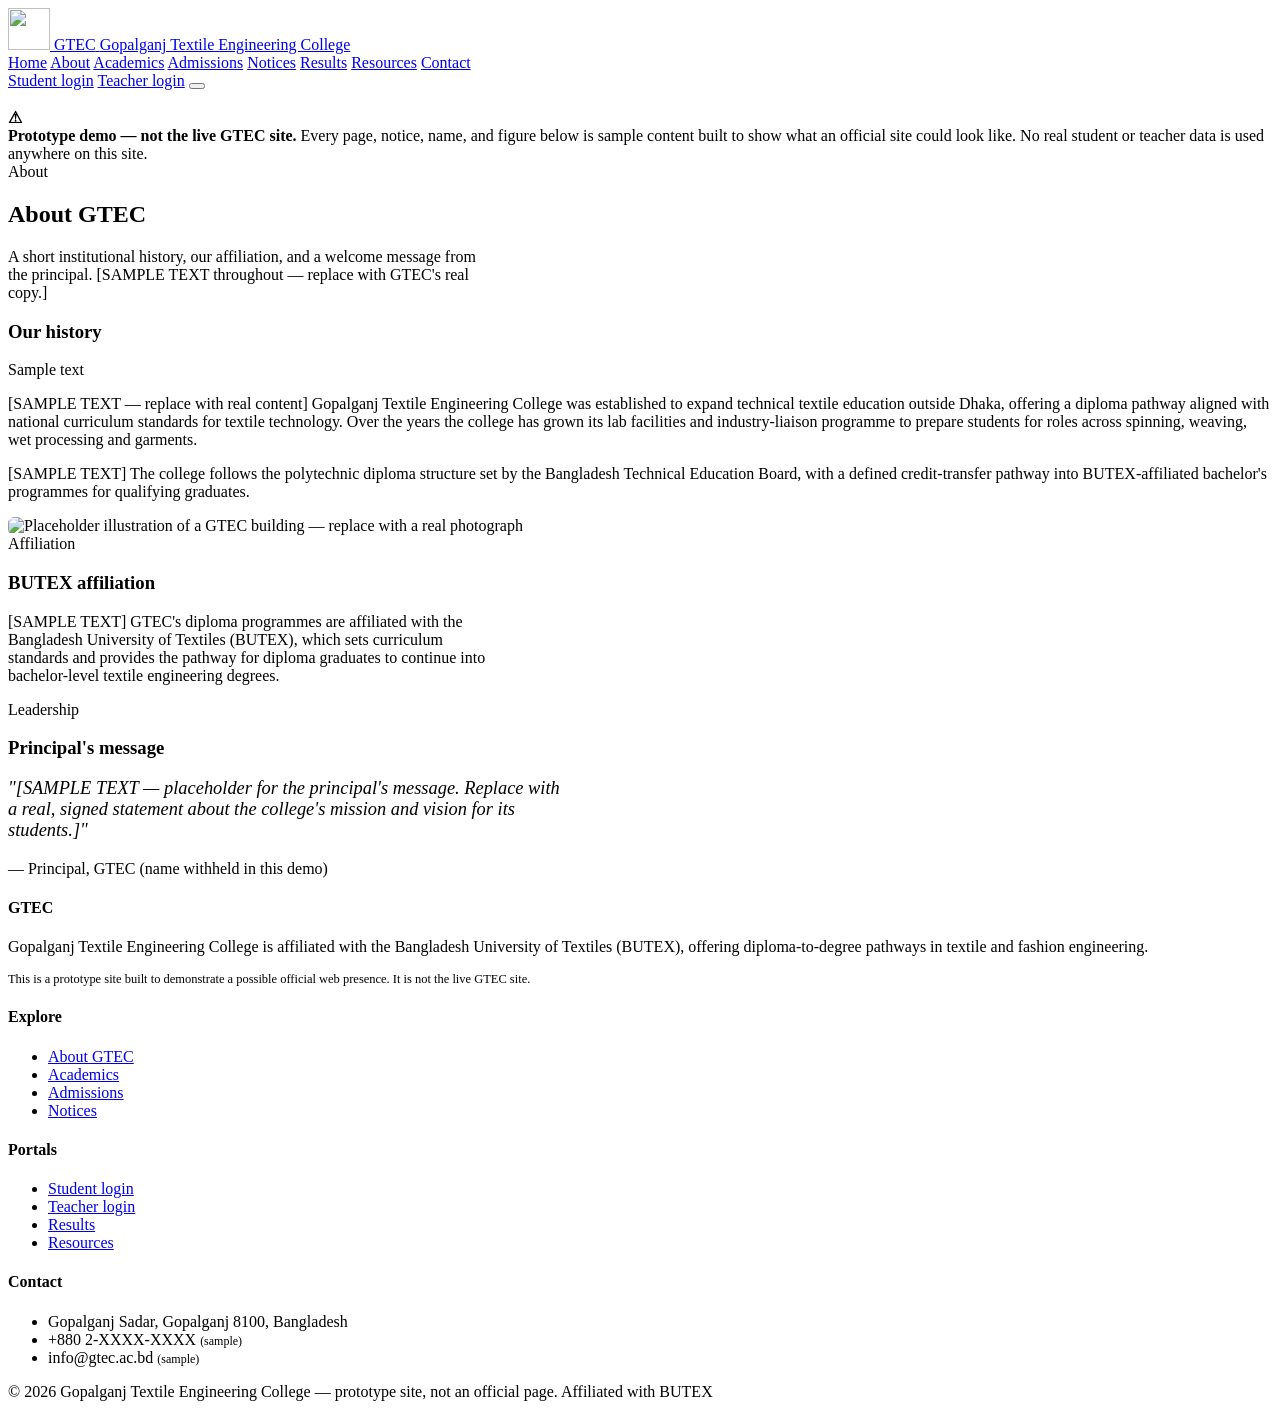
==== about.html @ 59d916c4 "add about" ====
<!DOCTYPE html>
<html lang="en">
<head>
  <meta charset="UTF-8">
  <meta name="viewport" content="width=device-width, initial-scale=1.0">
  <title>About · GTEC (Demo)</title>
  <meta name="description" content="History, BUTEX affiliation and leadership message for Gopalganj Textile Engineering College.">
  <meta name="robots" content="noindex">
  <link rel="preconnect" href="https://fonts.googleapis.com">
  <link rel="preconnect" href="https://fonts.gstatic.com" crossorigin>
  <link href="https://fonts.googleapis.com/css2?family=Fraunces:opsz,wght@9..144,500;9..144,600&family=Inter:wght@400;500;600;700&family=IBM+Plex+Mono:wght@400;500&display=swap" rel="stylesheet">
  <link rel="stylesheet" href="css/style.css">
</head>
<body>
  <header class="site-header">
    <div class="header-bar shell">
      <a class="brand" href="index.html">
        <img class="brand-mark" src="images/logo.svg" alt="" width="42" height="42">
        <span class="brand-text">
          <span class="brand-name">GTEC</span>
          <span class="brand-sub">Gopalganj Textile Engineering College</span>
        </span>
      </a>
      <nav class="main-nav" aria-label="Primary">
      <a href="index.html">Home</a>
      <a href="about.html" aria-current="page">About</a>
      <a href="academics.html">Academics</a>
      <a href="admissions.html">Admissions</a>
      <a href="notices.html">Notices</a>
      <a href="results.html">Results</a>
      <a href="resources.html">Resources</a>
      <a href="contact.html">Contact</a>
      </nav>
      <div class="nav-actions">
        <a class="btn btn-outline btn-sm" href="student-login.html">Student login</a>
        <a class="btn btn-primary btn-sm" href="teacher-login.html">Teacher login</a>
        <button class="nav-toggle" type="button" aria-label="Toggle menu" aria-expanded="false">
          <span></span>
        </button>
      </div>
    </div>
  </header>

    <div class="shell" style="padding-top:18px;">
      <div class="banner banner-demo">
        <strong style="margin:0;">&#9888;</strong>
        <div>
          <strong>Prototype demo — not the live GTEC site.</strong>
          Every page, notice, name, and figure below is sample content built to show what an official
          site could look like. No real student or teacher data is used anywhere on this site.
        </div>
      </div>
    </div>

  <section class="section-tight">
    <div class="shell">
      <span class="eyebrow">About</span>
      <h1>About GTEC</h1>
      <p class="muted" style="max-width:60ch;">A short institutional history, our affiliation, and a
      welcome message from the principal. [SAMPLE TEXT throughout — replace with GTEC's real copy.]</p>
    </div>
  </section>

  <section class="section">
    <div class="shell grid grid-2" style="gap:48px; align-items:start;">
      <div>
        <h3>Our history</h3>
        <p><span class="badge-demo">Sample text</span></p>
        <p>[SAMPLE TEXT — replace with real content] Gopalganj Textile Engineering College was
        established to expand technical textile education outside Dhaka, offering a diploma
        pathway aligned with national curriculum standards for textile technology. Over the
        years the college has grown its lab facilities and industry-liaison programme to prepare
        students for roles across spinning, weaving, wet processing and garments.</p>
        <p>[SAMPLE TEXT] The college follows the polytechnic diploma structure set by the
        Bangladesh Technical Education Board, with a defined credit-transfer pathway into
        BUTEX-affiliated bachelor's programmes for qualifying graduates.</p>
      </div>
      <img src="images/campus-about.svg" alt="Placeholder illustration of a GTEC building — replace with a real photograph" style="border-radius:6px; border:1px solid var(--color-line);">
    </div>
  </section>

  <section class="section section-alt">
    <div class="shell">
      <span class="eyebrow">Affiliation</span>
      <h3>BUTEX affiliation</h3>
      <p style="max-width:60ch;">[SAMPLE TEXT] GTEC's diploma programmes are affiliated with the
      Bangladesh University of Textiles (BUTEX), which sets curriculum standards and provides
      the pathway for diploma graduates to continue into bachelor-level textile engineering
      degrees.</p>
    </div>
  </section>

  <section class="section">
    <div class="shell">
      <span class="eyebrow">Leadership</span>
      <h3>Principal's message</h3>
      <div class="card" style="max-width:70ch;">
        <p style="font-family:var(--font-display); font-size:1.15rem; color:var(--color-ink); font-style:italic;">
        "[SAMPLE TEXT — placeholder for the principal's message. Replace with a real, signed
        statement about the college's mission and vision for its students.]"</p>
        <p class="card-meta" style="margin-top:14px;">— Principal, GTEC (name withheld in this demo)</p>
      </div>
    </div>
  </section>

  <footer class="site-footer">
    <div class="footer-inner shell">
      <div>
        <h4>GTEC</h4>
        <p>Gopalganj Textile Engineering College is affiliated with the Bangladesh University of Textiles (BUTEX), offering diploma-to-degree pathways in textile and fashion engineering.</p>
        <p class="muted" style="font-size:0.78rem;">This is a prototype site built to demonstrate a possible official web presence. It is not the live GTEC site.</p>
      </div>
      <div>
        <h4>Explore</h4>
        <ul>
          <li><a href="about.html">About GTEC</a></li>
          <li><a href="academics.html">Academics</a></li>
          <li><a href="admissions.html">Admissions</a></li>
          <li><a href="notices.html">Notices</a></li>
        </ul>
      </div>
      <div>
        <h4>Portals</h4>
        <ul>
          <li><a href="student-login.html">Student login</a></li>
          <li><a href="teacher-login.html">Teacher login</a></li>
          <li><a href="results.html">Results</a></li>
          <li><a href="resources.html">Resources</a></li>
        </ul>
      </div>
      <div>
        <h4>Contact</h4>
        <ul>
          <li>Gopalganj Sadar, Gopalganj&nbsp;8100, Bangladesh</li>
          <li>+880&nbsp;2-XXXX-XXXX <span class="muted" style="font-size:0.75rem;">(sample)</span></li>
          <li>info@gtec.ac.bd <span class="muted" style="font-size:0.75rem;">(sample)</span></li>
        </ul>
      </div>
    </div>
    <div class="footer-bottom shell">
      <span>&copy; 2026 Gopalganj Textile Engineering College — prototype site, not an official page.</span>
      <span>Affiliated with BUTEX</span>
    </div>
  </footer>

  <script src="js/main.js"></script>
</body>
</html>
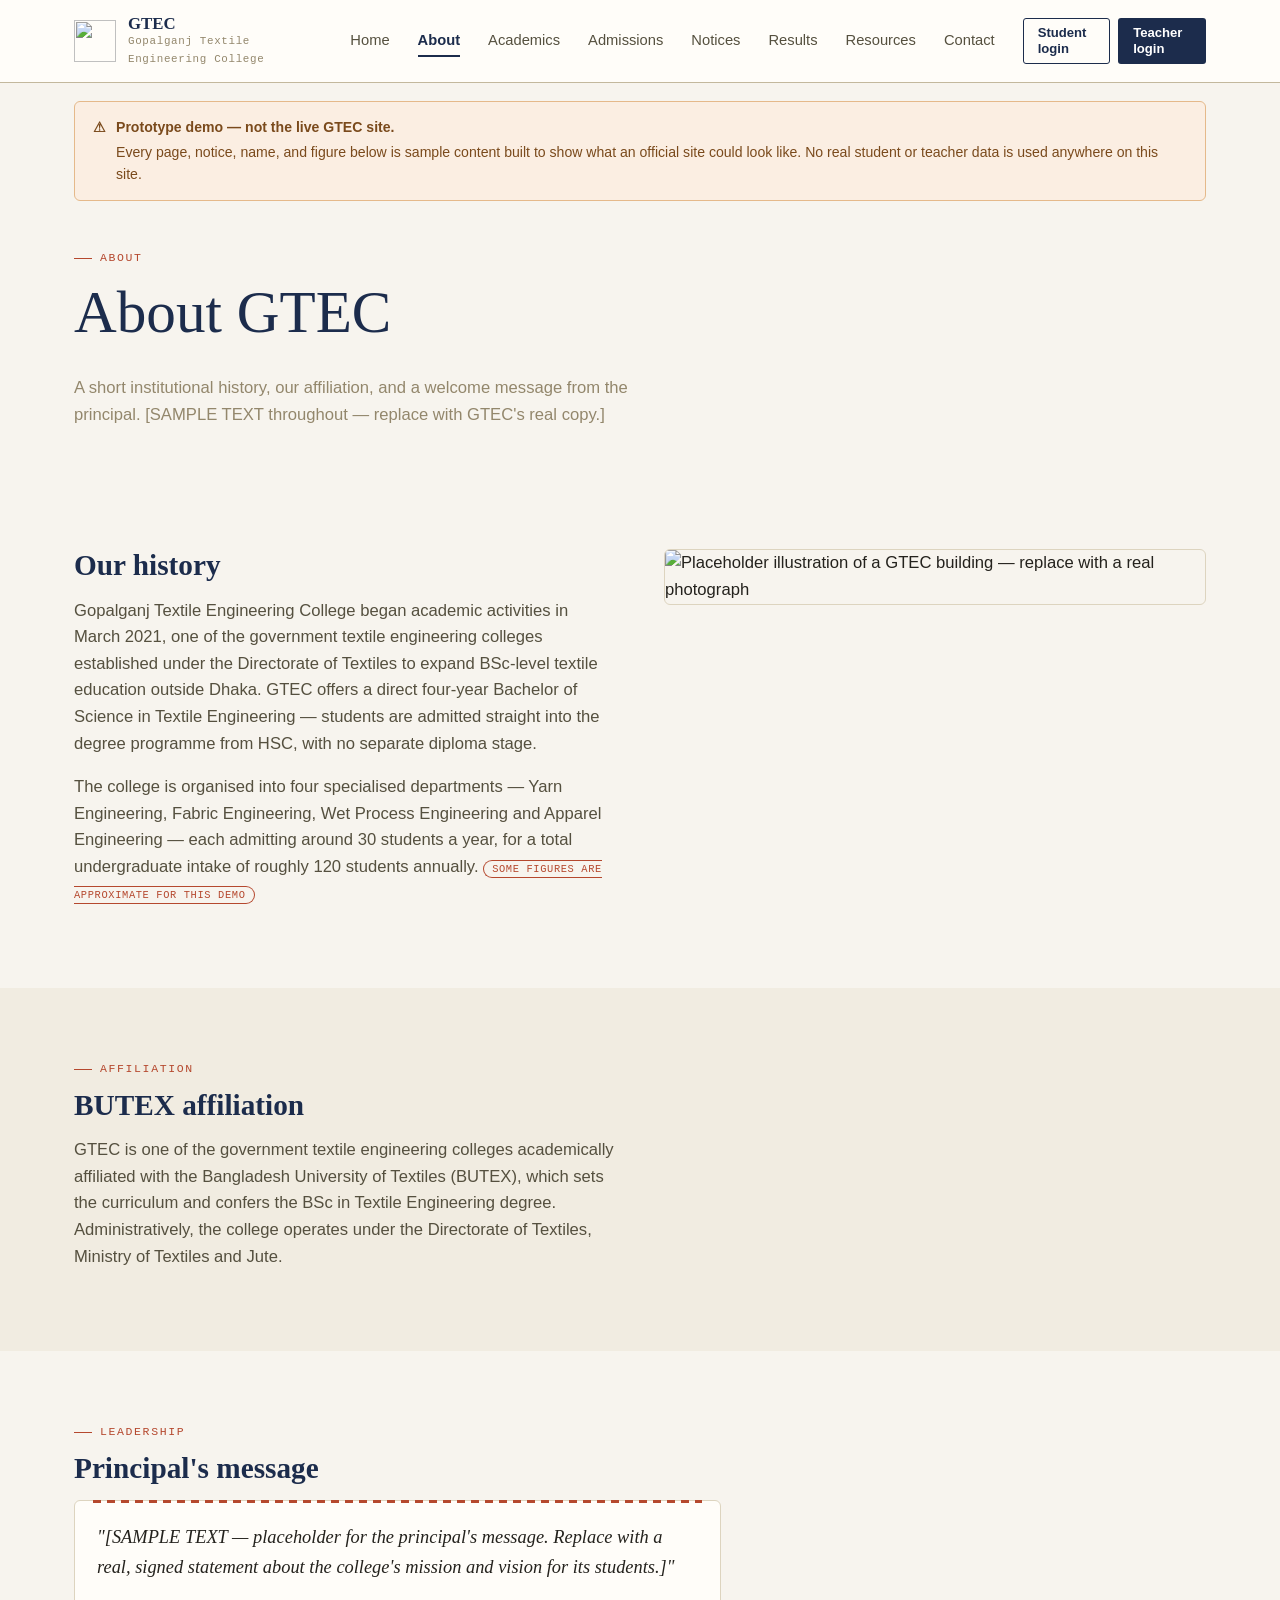
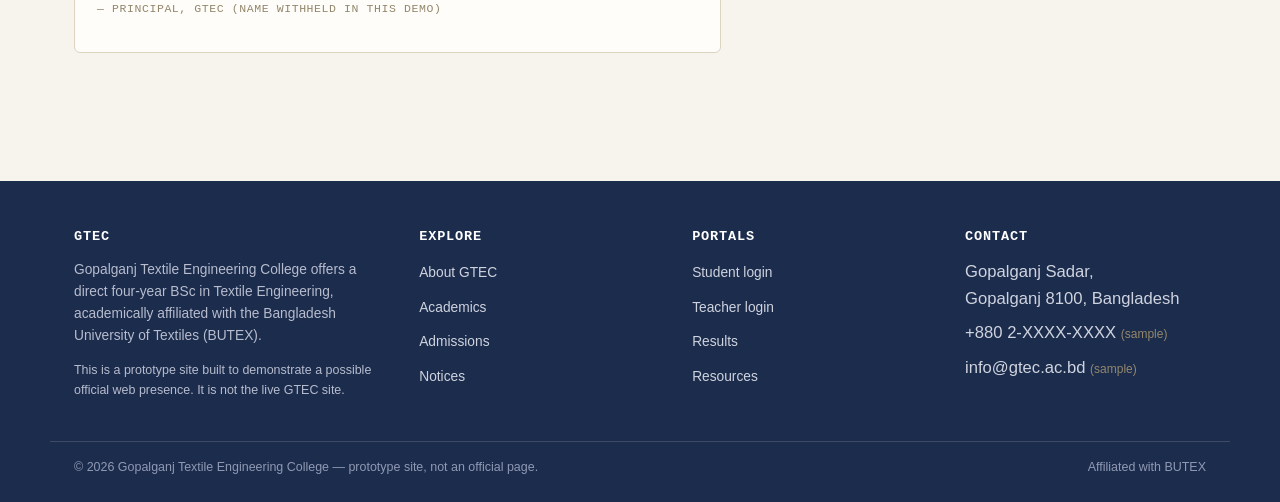
==== commit dd16bdda: "Update content in about.html for accuracy" ====
--- a/about.html
+++ b/about.html
@@ -65,15 +65,15 @@
     <div class="shell grid grid-2" style="gap:48px; align-items:start;">
       <div>
         <h3>Our history</h3>
-        <p><span class="badge-demo">Sample text</span></p>
-        <p>[SAMPLE TEXT — replace with real content] Gopalganj Textile Engineering College was
-        established to expand technical textile education outside Dhaka, offering a diploma
-        pathway aligned with national curriculum standards for textile technology. Over the
-        years the college has grown its lab facilities and industry-liaison programme to prepare
-        students for roles across spinning, weaving, wet processing and garments.</p>
-        <p>[SAMPLE TEXT] The college follows the polytechnic diploma structure set by the
-        Bangladesh Technical Education Board, with a defined credit-transfer pathway into
-        BUTEX-affiliated bachelor's programmes for qualifying graduates.</p>
+        <p>Gopalganj Textile Engineering College began academic activities in March 2021, one of
+        the government textile engineering colleges established under the Directorate of
+        Textiles to expand BSc-level textile education outside Dhaka. GTEC offers a direct
+        four-year Bachelor of Science in Textile Engineering — students are admitted straight
+        into the degree programme from HSC, with no separate diploma stage.</p>
+        <p>The college is organised into four specialised departments — Yarn Engineering, Fabric
+        Engineering, Wet Process Engineering and Apparel Engineering — each admitting around 30
+        students a year, for a total undergraduate intake of roughly 120 students annually.
+        <span class="badge-demo">Some figures are approximate for this demo</span></p>
       </div>
       <img src="images/campus-about.svg" alt="Placeholder illustration of a GTEC building — replace with a real photograph" style="border-radius:6px; border:1px solid var(--color-line);">
     </div>
@@ -83,10 +83,10 @@
     <div class="shell">
       <span class="eyebrow">Affiliation</span>
       <h3>BUTEX affiliation</h3>
-      <p style="max-width:60ch;">[SAMPLE TEXT] GTEC's diploma programmes are affiliated with the
-      Bangladesh University of Textiles (BUTEX), which sets curriculum standards and provides
-      the pathway for diploma graduates to continue into bachelor-level textile engineering
-      degrees.</p>
+      <p style="max-width:60ch;">GTEC is one of the government textile engineering colleges
+      academically affiliated with the Bangladesh University of Textiles (BUTEX), which sets the
+      curriculum and confers the BSc in Textile Engineering degree. Administratively, the college
+      operates under the Directorate of Textiles, Ministry of Textiles and Jute.</p>
     </div>
   </section>
 
@@ -107,7 +107,7 @@
     <div class="footer-inner shell">
       <div>
         <h4>GTEC</h4>
-        <p>Gopalganj Textile Engineering College is affiliated with the Bangladesh University of Textiles (BUTEX), offering diploma-to-degree pathways in textile and fashion engineering.</p>
+        <p>Gopalganj Textile Engineering College offers a direct four-year BSc in Textile Engineering, academically affiliated with the Bangladesh University of Textiles (BUTEX).</p>
         <p class="muted" style="font-size:0.78rem;">This is a prototype site built to demonstrate a possible official web presence. It is not the live GTEC site.</p>
       </div>
       <div>
--- a/css/style.css
+++ b/css/style.css
@@ -0,0 +1,627 @@
+/* ==========================================================================
+   GTEC — Gopalganj Textile Engineering College (demo)
+   Design language: warp & weft. The institution teaches textiles, so the
+   site borrows its structure from cloth — selvedge double-rules instead of
+   drop shadows, a woven grid instead of a hero gradient, thread-colour
+   accents (indigo dye / madder red / turmeric) instead of a single brand
+   blue. Nothing here is a real photo; the loom pattern is the signature.
+   ========================================================================== */
+
+:root {
+  /* -- palette: dye vat + unbleached cotton -- */
+  --color-bg: #f7f4ee;
+  --color-bg-warm: #f1ece1;
+  --color-surface: #fffdf9;
+  --color-ink: #24221d;
+  --color-ink-soft: #55503f;
+  --color-indigo: #1c2c4c;
+  --color-indigo-light: #2d4272;
+  --color-rust: #b5482e;
+  --color-rust-dark: #8f3721;
+  --color-turmeric: #c8952f;
+  --color-thread: #93876c;
+  --color-line: #ddd4bf;
+  --color-line-strong: #c3b89d;
+
+  /* -- type -- */
+  --font-display: "Fraunces", Georgia, serif;
+  --font-body: "Inter", -apple-system, BlinkMacSystemFont, "Segoe UI", sans-serif;
+  --font-mono: "IBM Plex Mono", "SFMono-Regular", Consolas, monospace;
+
+  /* -- scale -- */
+  --step-0: clamp(0.95rem, 0.92rem + 0.15vw, 1.05rem);
+  --step-1: clamp(1.15rem, 1.1rem + 0.25vw, 1.3rem);
+  --step-2: clamp(1.5rem, 1.35rem + 0.6vw, 1.9rem);
+  --step-3: clamp(2rem, 1.7rem + 1.2vw, 2.8rem);
+  --step-4: clamp(2.6rem, 2.1rem + 2vw, 4rem);
+
+  --radius-s: 3px;
+  --radius-m: 6px;
+  --shell-max: 1180px;
+}
+
+* { box-sizing: border-box; }
+
+html { scroll-behavior: smooth; }
+
+@media (prefers-reduced-motion: reduce) {
+  html { scroll-behavior: auto; }
+  * { animation-duration: 0.001ms !important; animation-iteration-count: 1 !important; transition-duration: 0.001ms !important; }
+}
+
+body {
+  margin: 0;
+  font-family: var(--font-body);
+  font-size: var(--step-0);
+  color: var(--color-ink);
+  background: var(--color-bg);
+  line-height: 1.6;
+  -webkit-font-smoothing: antialiased;
+}
+
+img { max-width: 100%; display: block; }
+
+a { color: var(--color-indigo); text-decoration-color: var(--color-line-strong); text-underline-offset: 3px; }
+a:hover { color: var(--color-rust); }
+
+h1, h2, h3, h4 {
+  font-family: var(--font-display);
+  font-weight: 600;
+  color: var(--color-indigo);
+  line-height: 1.15;
+  margin: 0 0 0.5em;
+}
+
+h1 { font-size: var(--step-4); font-weight: 500; }
+h2 { font-size: var(--step-3); }
+h3 { font-size: var(--step-2); }
+h4 { font-size: var(--step-1); }
+
+p { margin: 0 0 1em; color: var(--color-ink-soft); }
+
+.shell {
+  max-width: var(--shell-max);
+  margin: 0 auto;
+  padding: 0 24px;
+}
+
+.eyebrow {
+  font-family: var(--font-mono);
+  font-size: 0.72rem;
+  letter-spacing: 0.14em;
+  text-transform: uppercase;
+  color: var(--color-rust);
+  display: inline-flex;
+  align-items: center;
+  gap: 8px;
+  margin-bottom: 0.9em;
+}
+.eyebrow::before {
+  content: "";
+  width: 18px;
+  height: 1px;
+  background: var(--color-rust);
+  display: inline-block;
+}
+
+:focus-visible {
+  outline: 2px solid var(--color-rust);
+  outline-offset: 3px;
+}
+
+/* -- selvedge rule: a double line, like the finished edge of woven cloth -- */
+.selvedge-top {
+  border-top: 1px solid var(--color-line-strong);
+  box-shadow: 0 -5px 0 -4px var(--color-line);
+  padding-top: 24px;
+}
+.selvedge {
+  border-top: 1px solid var(--color-line-strong);
+  border-bottom: 1px solid var(--color-line);
+  padding: 3px 0;
+}
+
+/* ==========================================================================
+   Header / nav
+   ========================================================================== */
+
+.site-header {
+  background: var(--color-surface);
+  border-bottom: 1px solid var(--color-line-strong);
+  position: sticky;
+  top: 0;
+  z-index: 50;
+}
+
+.header-bar {
+  display: flex;
+  align-items: center;
+  justify-content: space-between;
+  gap: 16px;
+  padding: 14px 24px;
+}
+
+.brand {
+  display: flex;
+  align-items: center;
+  gap: 12px;
+  text-decoration: none;
+  color: var(--color-ink);
+}
+.brand:hover { color: var(--color-ink); }
+
+.brand-mark {
+  width: 42px;
+  height: 42px;
+  flex: none;
+}
+
+.brand-text .brand-name {
+  font-family: var(--font-display);
+  font-size: 1.05rem;
+  font-weight: 600;
+  color: var(--color-indigo);
+  display: block;
+  line-height: 1.15;
+}
+.brand-text .brand-sub {
+  font-family: var(--font-mono);
+  font-size: 0.68rem;
+  letter-spacing: 0.06em;
+  color: var(--color-thread);
+  display: block;
+}
+
+.main-nav {
+  display: flex;
+  align-items: center;
+  gap: 4px;
+}
+
+.main-nav a {
+  font-size: 0.92rem;
+  color: var(--color-ink-soft);
+  text-decoration: none;
+  padding: 8px 12px;
+  position: relative;
+  border-radius: var(--radius-s);
+}
+.main-nav a::after {
+  content: "";
+  position: absolute;
+  left: 12px;
+  right: 12px;
+  bottom: 4px;
+  height: 2px;
+  background: var(--color-rust);
+  transform: scaleX(0);
+  transform-origin: left;
+  transition: transform 0.18s ease;
+}
+.main-nav a:hover { color: var(--color-indigo); }
+.main-nav a:hover::after { transform: scaleX(1); }
+.main-nav a[aria-current="page"] { color: var(--color-indigo); font-weight: 600; }
+.main-nav a[aria-current="page"]::after { transform: scaleX(1); background: var(--color-indigo); }
+
+.nav-actions { display: flex; align-items: center; gap: 8px; }
+
+.nav-toggle {
+  display: none;
+  background: none;
+  border: 1px solid var(--color-line-strong);
+  border-radius: var(--radius-s);
+  padding: 8px 10px;
+  cursor: pointer;
+}
+.nav-toggle span, .nav-toggle span::before, .nav-toggle span::after {
+  content: "";
+  display: block;
+  width: 18px;
+  height: 2px;
+  background: var(--color-ink);
+  position: relative;
+}
+.nav-toggle span::before { position: absolute; top: -6px; }
+.nav-toggle span::after { position: absolute; top: 6px; }
+
+@media (max-width: 880px) {
+  .nav-toggle { display: block; }
+  .main-nav {
+    display: none;
+    position: absolute;
+    top: 100%;
+    left: 0;
+    right: 0;
+    flex-direction: column;
+    align-items: stretch;
+    background: var(--color-surface);
+    border-bottom: 1px solid var(--color-line-strong);
+    padding: 8px 16px 16px;
+    gap: 0;
+  }
+  .main-nav.is-open { display: flex; }
+  .main-nav a { padding: 12px 8px; border-bottom: 1px solid var(--color-line); }
+  .main-nav a::after { display: none; }
+}
+
+/* ==========================================================================
+   Buttons
+   ========================================================================== */
+
+.btn {
+  display: inline-flex;
+  align-items: center;
+  gap: 8px;
+  font-family: var(--font-body);
+  font-size: 0.92rem;
+  font-weight: 600;
+  padding: 10px 20px;
+  border-radius: var(--radius-s);
+  border: 1px solid transparent;
+  cursor: pointer;
+  text-decoration: none;
+  line-height: 1.2;
+}
+.btn-primary { background: var(--color-indigo); color: #fff; }
+.btn-primary:hover { background: var(--color-indigo-light); color: #fff; }
+.btn-outline { background: transparent; border-color: var(--color-indigo); color: var(--color-indigo); }
+.btn-outline:hover { background: var(--color-indigo); color: #fff; }
+.btn-rust { background: var(--color-rust); color: #fff; }
+.btn-rust:hover { background: var(--color-rust-dark); color: #fff; }
+.btn-disabled { background: var(--color-line); color: var(--color-thread); cursor: not-allowed; }
+.btn-disabled:hover { background: var(--color-line); color: var(--color-thread); }
+.btn-sm { padding: 6px 14px; font-size: 0.82rem; }
+
+/* ==========================================================================
+   Hero (loom grid)
+   ========================================================================== */
+
+.hero {
+  position: relative;
+  background: var(--color-indigo);
+  color: #f2efe6;
+  overflow: hidden;
+}
+.hero::before {
+  content: "";
+  position: absolute;
+  inset: 0;
+  opacity: 0.16;
+  background-image:
+    repeating-linear-gradient(90deg, rgba(255,255,255,0.55) 0 1px, transparent 1px 34px),
+    repeating-linear-gradient(0deg, rgba(255,255,255,0.4) 0 1px, transparent 1px 34px);
+  mask-image: radial-gradient(ellipse 90% 100% at 70% 20%, black 40%, transparent 85%);
+}
+.hero-inner {
+  position: relative;
+  padding: 76px 24px 64px;
+  display: grid;
+  grid-template-columns: 1.15fr 0.85fr;
+  gap: 40px;
+  align-items: center;
+}
+@media (max-width: 880px) {
+  .hero-inner { grid-template-columns: 1fr; padding: 52px 20px 44px; }
+}
+.hero .eyebrow { color: var(--color-turmeric); }
+.hero .eyebrow::before { background: var(--color-turmeric); }
+.hero h1 { color: #fbf8f0; }
+.hero p.lede { color: #d6d2c3; font-size: 1.08rem; max-width: 46ch; }
+
+.hero-cta { display: flex; flex-wrap: wrap; gap: 12px; margin-top: 20px; }
+
+.hero-panel {
+  background: rgba(247, 244, 238, 0.06);
+  border: 1px solid rgba(247, 244, 238, 0.22);
+  border-radius: var(--radius-m);
+  padding: 22px;
+}
+.hero-panel .panel-label {
+  font-family: var(--font-mono);
+  font-size: 0.7rem;
+  letter-spacing: 0.1em;
+  text-transform: uppercase;
+  color: var(--color-turmeric);
+  margin-bottom: 12px;
+  display: block;
+}
+.thread-stat-row {
+  display: flex;
+  justify-content: space-between;
+  padding: 10px 0;
+  border-top: 1px dashed rgba(247, 244, 238, 0.25);
+  font-size: 0.9rem;
+}
+.thread-stat-row:first-of-type { border-top: none; }
+.thread-stat-row strong { color: #fff; font-family: var(--font-mono); }
+
+/* ==========================================================================
+   Sections / cards
+   ========================================================================== */
+
+.section { padding: 64px 0; }
+.section-tight { padding: 40px 0; }
+.section-alt { background: var(--color-bg-warm); }
+
+.section-head {
+  display: flex;
+  justify-content: space-between;
+  align-items: flex-end;
+  gap: 24px;
+  margin-bottom: 32px;
+  flex-wrap: wrap;
+}
+.section-head p { margin: 0; max-width: 52ch; }
+
+.grid {
+  display: grid;
+  gap: 22px;
+}
+.grid-3 { grid-template-columns: repeat(3, 1fr); }
+.grid-2 { grid-template-columns: repeat(2, 1fr); }
+.grid-4 { grid-template-columns: repeat(4, 1fr); }
+@media (max-width: 900px) {
+  .grid-3, .grid-4 { grid-template-columns: repeat(2, 1fr); }
+}
+@media (max-width: 620px) {
+  .grid-2, .grid-3, .grid-4 { grid-template-columns: 1fr; }
+}
+
+/* card with a stitched (dashed) top edge, like a fabric swatch label */
+.card {
+  background: var(--color-surface);
+  border: 1px solid var(--color-line);
+  border-radius: var(--radius-m);
+  padding: 22px;
+  position: relative;
+}
+.card::before {
+  content: "";
+  position: absolute;
+  top: -1px; left: 18px; right: 18px;
+  height: 3px;
+  background-image: linear-gradient(90deg, var(--color-rust) 0 8px, transparent 8px 14px);
+  background-size: 14px 3px;
+  background-repeat: repeat-x;
+}
+.card h3, .card h4 { margin-bottom: 6px; }
+.card .card-meta {
+  font-family: var(--font-mono);
+  font-size: 0.72rem;
+  letter-spacing: 0.05em;
+  text-transform: uppercase;
+  color: var(--color-thread);
+}
+
+.link-card {
+  text-decoration: none;
+  color: inherit;
+  display: block;
+  transition: border-color 0.15s ease, transform 0.15s ease;
+}
+.link-card:hover { border-color: var(--color-indigo); transform: translateY(-2px); }
+.link-card .card-arrow { color: var(--color-rust); font-family: var(--font-mono); font-size: 0.85rem; }
+
+/* faculty / people card */
+.people-card { text-align: left; }
+.people-photo {
+  width: 100%;
+  aspect-ratio: 4 / 5;
+  border-radius: var(--radius-s);
+  margin-bottom: 12px;
+  border: 1px solid var(--color-line);
+}
+.people-name { font-family: var(--font-display); font-size: 1.05rem; color: var(--color-indigo); font-weight: 600; }
+.people-role { font-size: 0.85rem; color: var(--color-thread); font-family: var(--font-mono); }
+
+/* ==========================================================================
+   Notices
+   ========================================================================== */
+
+.notice-list { display: flex; flex-direction: column; }
+.notice-row {
+  display: grid;
+  grid-template-columns: 96px 1fr auto;
+  gap: 18px;
+  align-items: center;
+  padding: 16px 0;
+  border-top: 1px solid var(--color-line);
+}
+.notice-row:first-child { border-top: none; }
+@media (max-width: 620px) {
+  .notice-row { grid-template-columns: 1fr; gap: 6px; }
+}
+.notice-date {
+  font-family: var(--font-mono);
+  font-size: 0.8rem;
+  color: var(--color-thread);
+}
+.notice-title { font-weight: 600; color: var(--color-ink); }
+.tag {
+  font-family: var(--font-mono);
+  font-size: 0.66rem;
+  letter-spacing: 0.06em;
+  text-transform: uppercase;
+  padding: 3px 9px;
+  border-radius: 20px;
+  border: 1px solid currentColor;
+  display: inline-block;
+}
+.tag-academic { color: var(--color-indigo); }
+.tag-admin { color: var(--color-thread); }
+.tag-exam { color: var(--color-rust); }
+
+/* ==========================================================================
+   Tables
+   ========================================================================== */
+
+.table-wrap { overflow-x: auto; border: 1px solid var(--color-line); border-radius: var(--radius-m); }
+table { width: 100%; border-collapse: collapse; font-size: 0.9rem; background: var(--color-surface); }
+th, td { padding: 12px 14px; text-align: left; border-bottom: 1px solid var(--color-line); white-space: nowrap; }
+thead th {
+  font-family: var(--font-mono);
+  font-size: 0.72rem;
+  letter-spacing: 0.06em;
+  text-transform: uppercase;
+  color: var(--color-thread);
+  background: var(--color-bg-warm);
+}
+tbody tr:last-child td { border-bottom: none; }
+tbody tr:hover { background: var(--color-bg-warm); }
+
+/* ==========================================================================
+   Banners
+   ========================================================================== */
+
+.banner {
+  border-radius: var(--radius-m);
+  padding: 14px 18px;
+  font-size: 0.88rem;
+  display: flex;
+  gap: 10px;
+  align-items: flex-start;
+}
+.banner strong { display: block; margin-bottom: 2px; }
+.banner-demo {
+  background: #fbeee2;
+  border: 1px solid #e5b98a;
+  color: #7a4a1c;
+}
+.banner-info {
+  background: #eaf0fb;
+  border: 1px solid #b9c9e8;
+  color: var(--color-indigo);
+}
+.banner-sample {
+  background: var(--color-bg-warm);
+  border: 1px dashed var(--color-line-strong);
+  color: var(--color-ink-soft);
+  font-size: 0.8rem;
+}
+
+/* ==========================================================================
+   Forms
+   ========================================================================== */
+
+.form-field { margin-bottom: 18px; }
+.form-field label {
+  display: block;
+  font-size: 0.82rem;
+  font-weight: 600;
+  color: var(--color-ink);
+  margin-bottom: 6px;
+}
+.form-field .hint { font-size: 0.76rem; color: var(--color-thread); margin-top: 4px; }
+input[type="text"], input[type="email"], input[type="password"], select, textarea {
+  width: 100%;
+  font-family: var(--font-body);
+  font-size: 0.94rem;
+  padding: 10px 12px;
+  border: 1px solid var(--color-line-strong);
+  border-radius: var(--radius-s);
+  background: var(--color-surface);
+  color: var(--color-ink);
+}
+input:focus, select:focus, textarea:focus {
+  outline: 2px solid var(--color-indigo);
+  outline-offset: 1px;
+  border-color: var(--color-indigo);
+}
+textarea { resize: vertical; min-height: 110px; }
+
+.auth-shell {
+  max-width: 420px;
+  margin: 0 auto;
+  padding: 56px 24px 80px;
+}
+.auth-card {
+  background: var(--color-surface);
+  border: 1px solid var(--color-line);
+  border-radius: var(--radius-m);
+  padding: 32px;
+}
+.form-error {
+  background: #fbe7e2;
+  border: 1px solid #e0a493;
+  color: var(--color-rust-dark);
+  font-size: 0.85rem;
+  padding: 10px 12px;
+  border-radius: var(--radius-s);
+  margin-bottom: 16px;
+  display: none;
+}
+.form-error.is-visible { display: block; }
+
+/* ==========================================================================
+   Dashboards
+   ========================================================================== */
+
+.dash-header {
+  display: flex;
+  justify-content: space-between;
+  align-items: center;
+  gap: 16px;
+  flex-wrap: wrap;
+  margin-bottom: 8px;
+}
+.dash-id {
+  font-family: var(--font-mono);
+  font-size: 0.8rem;
+  color: var(--color-thread);
+}
+
+/* ==========================================================================
+   Footer
+   ========================================================================== */
+
+.site-footer {
+  background: var(--color-indigo);
+  color: #cfd3df;
+  margin-top: 64px;
+}
+.footer-inner {
+  padding: 48px 24px 28px;
+  display: grid;
+  grid-template-columns: 1.3fr 1fr 1fr 1fr;
+  gap: 32px;
+}
+@media (max-width: 780px) {
+  .footer-inner { grid-template-columns: 1fr 1fr; }
+}
+@media (max-width: 480px) {
+  .footer-inner { grid-template-columns: 1fr; }
+}
+.footer-inner h4 { color: #fff; font-size: 0.85rem; font-family: var(--font-mono); letter-spacing: 0.06em; text-transform: uppercase; margin-bottom: 14px; }
+.footer-inner p { color: #b7bcce; font-size: 0.86rem; }
+.footer-inner ul { list-style: none; margin: 0; padding: 0; display: flex; flex-direction: column; gap: 8px; }
+.footer-inner a { color: #cfd3df; font-size: 0.86rem; text-decoration: none; }
+.footer-inner a:hover { color: var(--color-turmeric); }
+.footer-bottom {
+  border-top: 1px solid rgba(255,255,255,0.14);
+  padding: 16px 24px 24px;
+  font-size: 0.78rem;
+  color: #9099b4;
+  display: flex;
+  justify-content: space-between;
+  gap: 12px;
+  flex-wrap: wrap;
+}
+
+/* ==========================================================================
+   Utility
+   ========================================================================== */
+
+.mt-0 { margin-top: 0; }
+.text-center { text-align: center; }
+.muted { color: var(--color-thread); }
+.stack { display: flex; flex-direction: column; gap: 8px; }
+.badge-demo {
+  font-family: var(--font-mono);
+  font-size: 0.65rem;
+  letter-spacing: 0.06em;
+  text-transform: uppercase;
+  color: var(--color-rust);
+  border: 1px solid var(--color-rust);
+  border-radius: 20px;
+  padding: 2px 8px;
+}
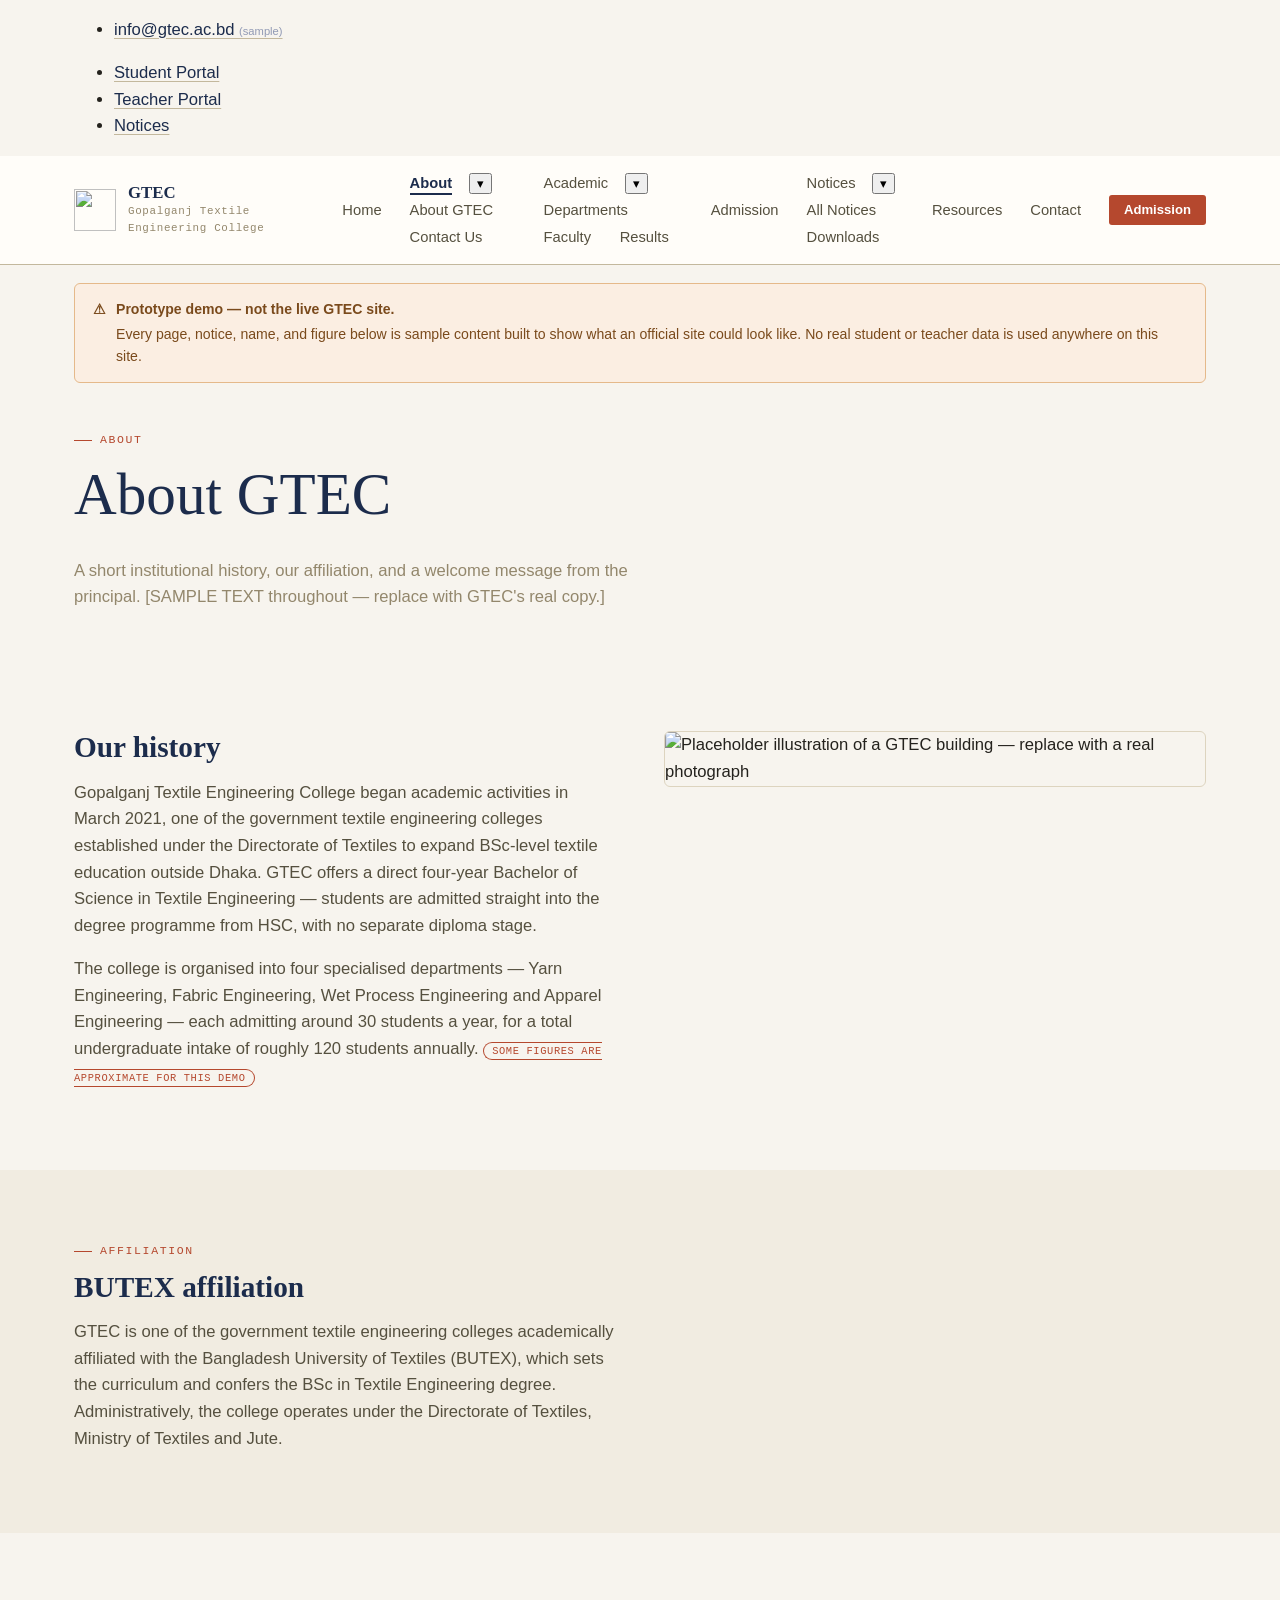
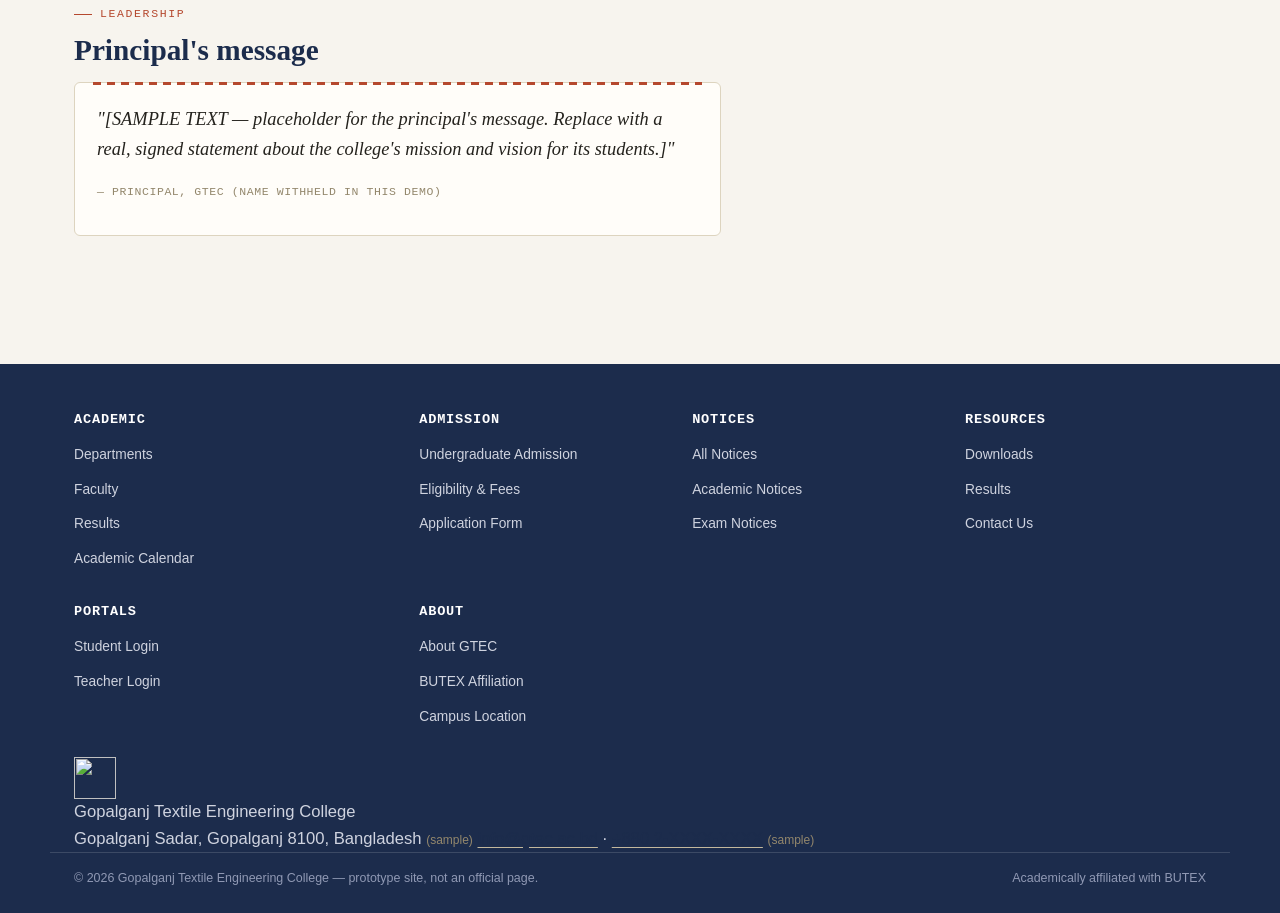
==== commit cdfe9126: "chore: update about.html" ====
--- a/about.html
+++ b/about.html
@@ -12,6 +12,18 @@
   <link rel="stylesheet" href="css/style.css">
 </head>
 <body>
+  <div class="utility-bar">
+    <div class="shell">
+      <ul class="utility-links">
+        <li><a href="mailto:info@gtec.ac.bd">info@gtec.ac.bd <span class="muted" style="color:#9099b4;font-size:0.7rem;">(sample)</span></a></li>
+      </ul>
+      <ul class="utility-links utility-secondary">
+        <li><a href="student-login.html">Student Portal</a></li>
+        <li><a href="teacher-login.html">Teacher Portal</a></li>
+        <li><a href="notices.html">Notices</a></li>
+      </ul>
+    </div>
+  </div>
   <header class="site-header">
     <div class="header-bar shell">
       <a class="brand" href="index.html">
@@ -23,17 +35,37 @@
       </a>
       <nav class="main-nav" aria-label="Primary">
       <a href="index.html">Home</a>
-      <a href="about.html" aria-current="page">About</a>
-      <a href="academics.html">Academics</a>
-      <a href="admissions.html">Admissions</a>
-      <a href="notices.html">Notices</a>
-      <a href="results.html">Results</a>
+      <div class="nav-item">
+        <a href="about.html" aria-current="page">About</a>
+        <button class="nav-caret" type="button" aria-label="Show About submenu" aria-expanded="false">&#9662;</button>
+        <div class="nav-dropdown">
+          <a href="about.html">About GTEC</a>
+          <a href="contact.html">Contact Us</a>
+        </div>
+      </div>
+      <div class="nav-item">
+        <a href="academics.html">Academic</a>
+        <button class="nav-caret" type="button" aria-label="Show Academic submenu" aria-expanded="false">&#9662;</button>
+        <div class="nav-dropdown">
+          <a href="academics.html">Departments</a>
+          <a href="academics.html">Faculty</a>
+          <a href="results.html">Results</a>
+        </div>
+      </div>
+      <a href="admissions.html">Admission</a>
+      <div class="nav-item">
+        <a href="notices.html">Notices</a>
+        <button class="nav-caret" type="button" aria-label="Show Notices submenu" aria-expanded="false">&#9662;</button>
+        <div class="nav-dropdown">
+          <a href="notices.html">All Notices</a>
+          <a href="resources.html">Downloads</a>
+        </div>
+      </div>
       <a href="resources.html">Resources</a>
       <a href="contact.html">Contact</a>
       </nav>
       <div class="nav-actions">
-        <a class="btn btn-outline btn-sm" href="student-login.html">Student login</a>
-        <a class="btn btn-primary btn-sm" href="teacher-login.html">Teacher login</a>
+        <a class="btn btn-rust btn-sm" href="admissions.html">Admission</a>
         <button class="nav-toggle" type="button" aria-label="Toggle menu" aria-expanded="false">
           <span></span>
         </button>
@@ -106,40 +138,69 @@
   <footer class="site-footer">
     <div class="footer-inner shell">
       <div>
-        <h4>GTEC</h4>
-        <p>Gopalganj Textile Engineering College offers a direct four-year BSc in Textile Engineering, academically affiliated with the Bangladesh University of Textiles (BUTEX).</p>
-        <p class="muted" style="font-size:0.78rem;">This is a prototype site built to demonstrate a possible official web presence. It is not the live GTEC site.</p>
-      </div>
-      <div>
-        <h4>Explore</h4>
+        <h4>Academic</h4>
+        <ul>
+          <li><a href="academics.html">Departments</a></li>
+          <li><a href="academics.html">Faculty</a></li>
+          <li><a href="results.html">Results</a></li>
+          <li><a href="resources.html">Academic Calendar</a></li>
+        </ul>
+      </div>
+      <div>
+        <h4>Admission</h4>
+        <ul>
+          <li><a href="admissions.html">Undergraduate Admission</a></li>
+          <li><a href="admissions.html">Eligibility &amp; Fees</a></li>
+          <li><a href="resources.html">Application Form</a></li>
+        </ul>
+      </div>
+      <div>
+        <h4>Notices</h4>
+        <ul>
+          <li><a href="notices.html">All Notices</a></li>
+          <li><a href="notices.html">Academic Notices</a></li>
+          <li><a href="notices.html">Exam Notices</a></li>
+        </ul>
+      </div>
+      <div>
+        <h4>Resources</h4>
+        <ul>
+          <li><a href="resources.html">Downloads</a></li>
+          <li><a href="results.html">Results</a></li>
+          <li><a href="contact.html">Contact Us</a></li>
+        </ul>
+      </div>
+      <div>
+        <h4>Portals</h4>
+        <ul>
+          <li><a href="student-login.html">Student Login</a></li>
+          <li><a href="teacher-login.html">Teacher Login</a></li>
+        </ul>
+      </div>
+      <div>
+        <h4>About</h4>
         <ul>
           <li><a href="about.html">About GTEC</a></li>
-          <li><a href="academics.html">Academics</a></li>
-          <li><a href="admissions.html">Admissions</a></li>
-          <li><a href="notices.html">Notices</a></li>
-        </ul>
-      </div>
-      <div>
-        <h4>Portals</h4>
-        <ul>
-          <li><a href="student-login.html">Student login</a></li>
-          <li><a href="teacher-login.html">Teacher login</a></li>
-          <li><a href="results.html">Results</a></li>
-          <li><a href="resources.html">Resources</a></li>
-        </ul>
-      </div>
-      <div>
-        <h4>Contact</h4>
-        <ul>
-          <li>Gopalganj Sadar, Gopalganj&nbsp;8100, Bangladesh</li>
-          <li>+880&nbsp;2-XXXX-XXXX <span class="muted" style="font-size:0.75rem;">(sample)</span></li>
-          <li>info@gtec.ac.bd <span class="muted" style="font-size:0.75rem;">(sample)</span></li>
-        </ul>
-      </div>
-    </div>
+          <li><a href="about.html">BUTEX Affiliation</a></li>
+          <li><a href="contact.html">Campus Location</a></li>
+        </ul>
+      </div>
+    </div>
+
+    <div class="footer-identity shell">
+      <div class="footer-identity-brand">
+        <img class="brand-mark" src="images/logo.svg" alt="" width="38" height="38">
+        <span class="brand-name">Gopalganj Textile Engineering College</span>
+      </div>
+      <div class="footer-identity-meta">
+        <span>Gopalganj Sadar, Gopalganj&nbsp;8100, Bangladesh <span class="muted" style="font-size:0.75rem;">(sample)</span></span>
+        <span><a href="mailto:info@gtec.ac.bd">info@gtec.ac.bd</a> &middot; <a href="tel:+8802XXXXXXX">+880&nbsp;2-XXXX-XXXX</a> <span class="muted" style="font-size:0.75rem;">(sample)</span></span>
+      </div>
+    </div>
+
     <div class="footer-bottom shell">
       <span>&copy; 2026 Gopalganj Textile Engineering College — prototype site, not an official page.</span>
-      <span>Affiliated with BUTEX</span>
+      <span>Academically affiliated with BUTEX</span>
     </div>
   </footer>
 
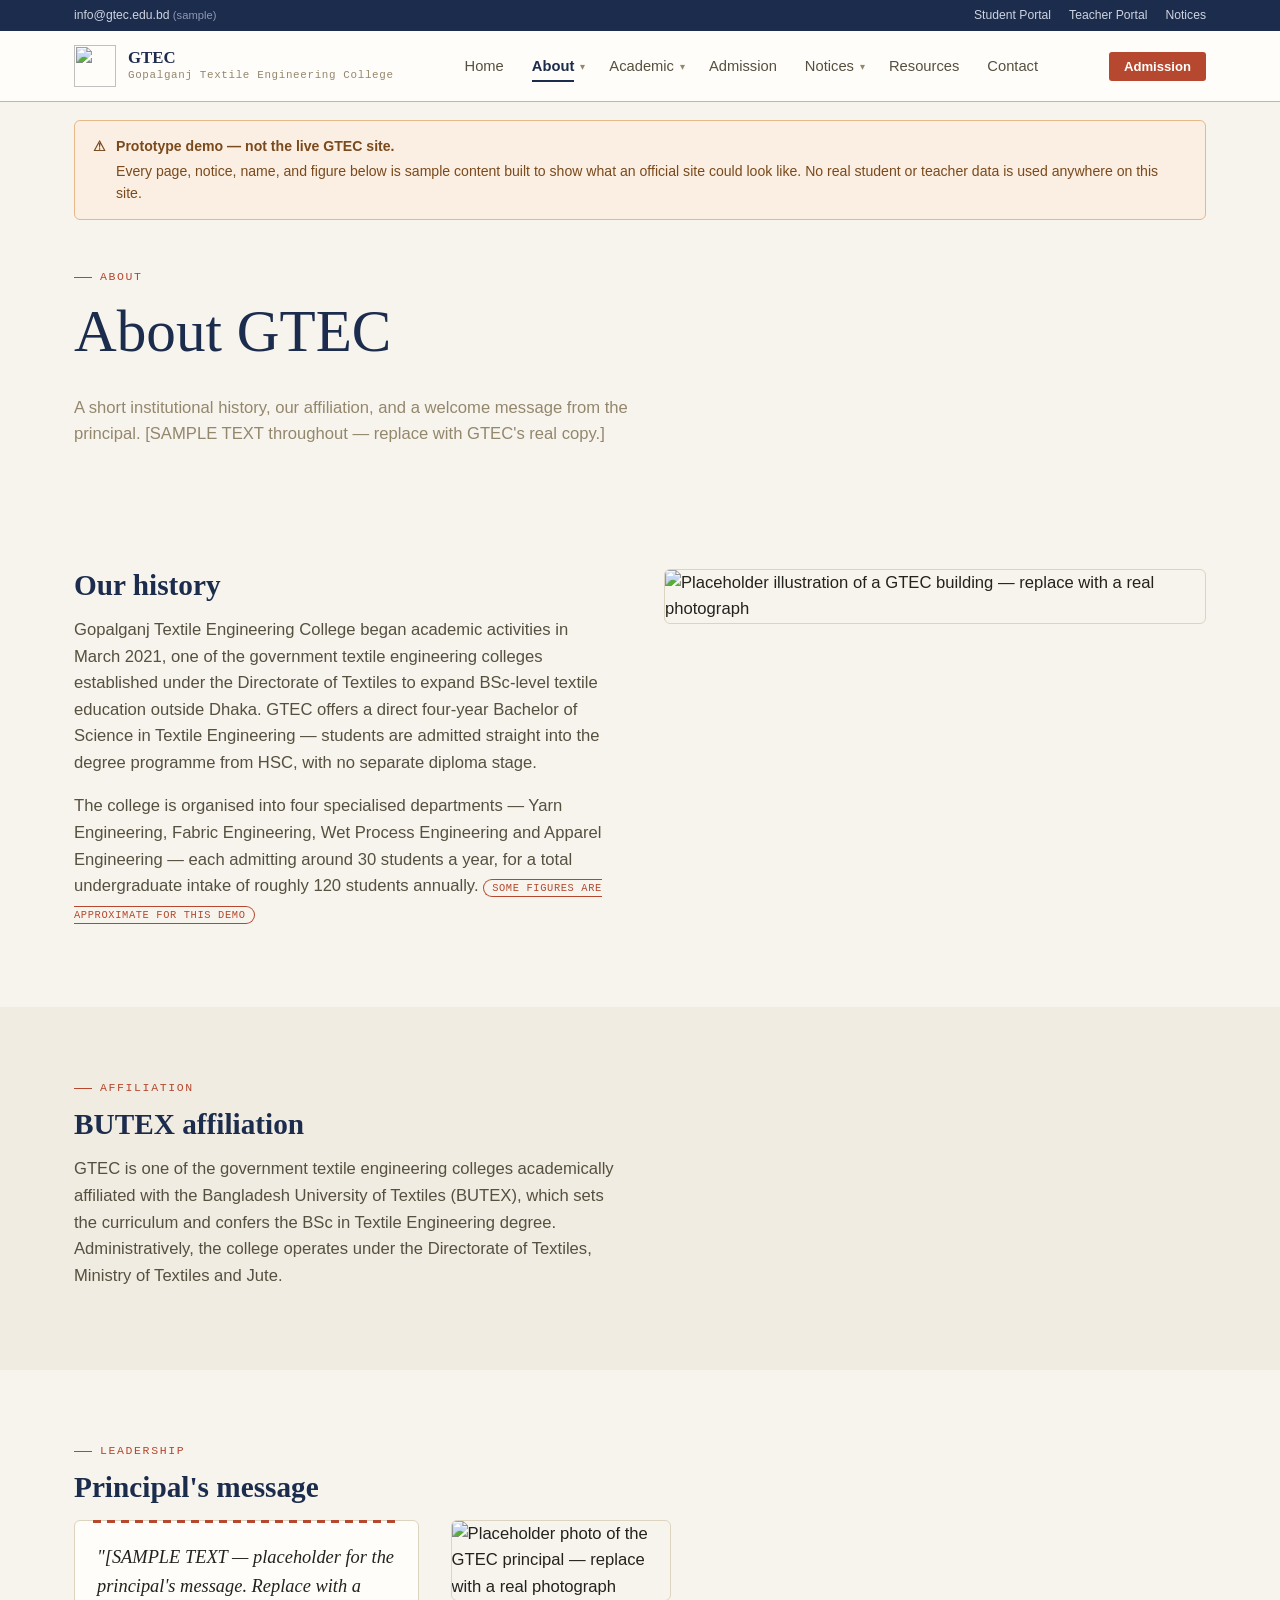
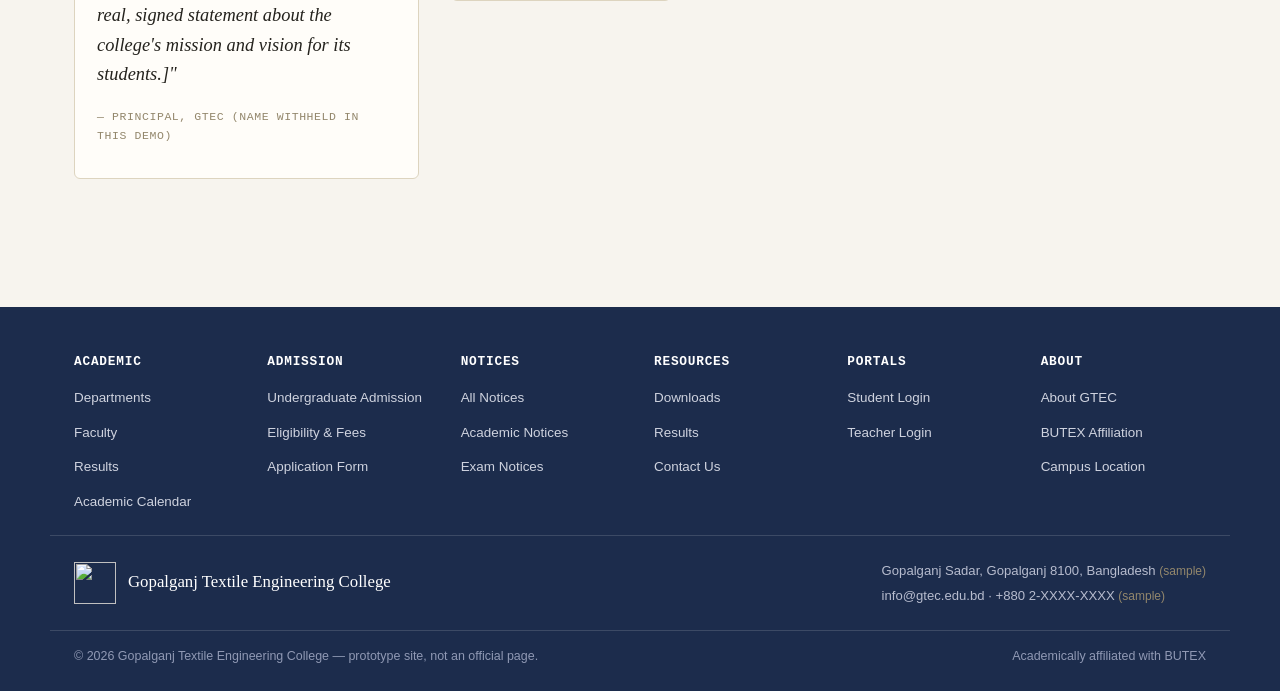
==== commit c7ba0b42: "Update contact email from gtec.ac.bd to gtec.edu.bd" ====
--- a/about.html
+++ b/about.html
@@ -15,7 +15,7 @@
   <div class="utility-bar">
     <div class="shell">
       <ul class="utility-links">
-        <li><a href="mailto:info@gtec.ac.bd">info@gtec.ac.bd <span class="muted" style="color:#9099b4;font-size:0.7rem;">(sample)</span></a></li>
+        <li><a href="mailto:info@gtec.edu.bd">info@gtec.edu.bd <span class="muted" style="color:#9099b4;font-size:0.7rem;">(sample)</span></a></li>
       </ul>
       <ul class="utility-links utility-secondary">
         <li><a href="student-login.html">Student Portal</a></li>
@@ -126,11 +126,14 @@
     <div class="shell">
       <span class="eyebrow">Leadership</span>
       <h3>Principal's message</h3>
-      <div class="card" style="max-width:70ch;">
-        <p style="font-family:var(--font-display); font-size:1.15rem; color:var(--color-ink); font-style:italic;">
-        "[SAMPLE TEXT — placeholder for the principal's message. Replace with a real, signed
-        statement about the college's mission and vision for its students.]"</p>
-        <p class="card-meta" style="margin-top:14px;">— Principal, GTEC (name withheld in this demo)</p>
+      <div class="grid grid-2" style="gap:32px; align-items:start; max-width:78ch;">
+        <div class="card">
+          <p style="font-family:var(--font-display); font-size:1.15rem; color:var(--color-ink); font-style:italic;">
+          "[SAMPLE TEXT — placeholder for the principal's message. Replace with a real, signed
+          statement about the college's mission and vision for its students.]"</p>
+          <p class="card-meta" style="margin-top:14px;">— Principal, GTEC (name withheld in this demo)</p>
+        </div>
+        <img src="images/principal.svg" alt="Placeholder photo of the GTEC principal — replace with a real photograph" style="border-radius:6px; border:1px solid var(--color-line); max-width:220px;">
       </div>
     </div>
   </section>
@@ -194,7 +197,7 @@
       </div>
       <div class="footer-identity-meta">
         <span>Gopalganj Sadar, Gopalganj&nbsp;8100, Bangladesh <span class="muted" style="font-size:0.75rem;">(sample)</span></span>
-        <span><a href="mailto:info@gtec.ac.bd">info@gtec.ac.bd</a> &middot; <a href="tel:+8802XXXXXXX">+880&nbsp;2-XXXX-XXXX</a> <span class="muted" style="font-size:0.75rem;">(sample)</span></span>
+        <span><a href="mailto:info@gtec.edu.bd">info@gtec.edu.bd</a> &middot; <a href="tel:+8802XXXXXXX">+880&nbsp;2-XXXX-XXXX</a> <span class="muted" style="font-size:0.75rem;">(sample)</span></span>
       </div>
     </div>
 
--- a/css/style.css
+++ b/css/style.css
@@ -1,11 +1,11 @@
 /* ==========================================================================
-   GTEC — Gopalganj Textile Engineering College (demo)
-   Design language: warp & weft. The institution teaches textiles, so the
-   site borrows its structure from cloth — selvedge double-rules instead of
-   drop shadows, a woven grid instead of a hero gradient, thread-colour
-   accents (indigo dye / madder red / turmeric) instead of a single brand
-   blue. Nothing here is a real photo; the loom pattern is the signature.
-   ========================================================================== */
+ *  GTEC — Gopalganj Textile Engineering College (demo)
+ *  Design language: warp & weft. The institution teaches textiles, so the
+ *  site borrows its structure from cloth — selvedge double-rules instead of
+ *  drop shadows, a woven grid instead of a hero gradient, thread-colour
+ *  accents (indigo dye / madder red / turmeric) instead of a single brand
+ *  blue. Nothing here is a real photo; the loom pattern is the signature.
+ *  ========================================================================== */
 
 :root {
   /* -- palette: dye vat + unbleached cotton -- */
@@ -122,8 +122,41 @@
 }
 
 /* ==========================================================================
-   Header / nav
-   ========================================================================== */
+ *  Utility bar (slim strip above the header, CUET-style)
+ *  ========================================================================== */
+
+.utility-bar {
+  background: var(--color-indigo);
+  color: #cfd3df;
+  font-size: 0.76rem;
+}
+.utility-bar .shell {
+  display: flex;
+  justify-content: space-between;
+  align-items: center;
+  padding: 6px 24px;
+  gap: 16px;
+  flex-wrap: wrap;
+}
+.utility-links {
+  display: flex;
+  gap: 18px;
+  list-style: none;
+  margin: 0;
+  padding: 0;
+}
+.utility-links a {
+  color: #cfd3df;
+  text-decoration: none;
+}
+.utility-links a:hover { color: var(--color-turmeric); }
+@media (max-width: 700px) {
+  .utility-bar .utility-links.utility-secondary { display: none; }
+}
+
+/* ==========================================================================
+ *  Header / nav
+ *  ========================================================================== */
 
 .site-header {
   background: var(--color-surface);
@@ -202,6 +235,57 @@
 .main-nav a:hover::after { transform: scaleX(1); }
 .main-nav a[aria-current="page"] { color: var(--color-indigo); font-weight: 600; }
 .main-nav a[aria-current="page"]::after { transform: scaleX(1); background: var(--color-indigo); }
+
+/* dropdown items — "Academic", "Notices" etc, CUET-style hover reveal */
+.nav-item { position: relative; display: flex; align-items: center; }
+.nav-caret {
+  background: none;
+  border: none;
+  color: var(--color-thread);
+  font-size: 0.65rem;
+  padding: 4px 8px 4px 0;
+  cursor: pointer;
+  margin-left: -6px;
+}
+.nav-caret:hover { color: var(--color-indigo); }
+.nav-dropdown {
+  position: absolute;
+  top: 100%;
+  left: 0;
+  min-width: 220px;
+  background: var(--color-surface);
+  border: 1px solid var(--color-line-strong);
+  border-radius: var(--radius-m);
+  box-shadow: 0 12px 28px rgba(28, 44, 76, 0.14);
+  padding: 8px;
+  display: none;
+  z-index: 60;
+}
+.nav-item:hover .nav-dropdown,
+.nav-item:focus-within .nav-dropdown { display: block; }
+.nav-dropdown a {
+  display: block;
+  padding: 9px 12px;
+  font-size: 0.88rem;
+  color: var(--color-ink-soft);
+  border-radius: var(--radius-s);
+}
+.nav-dropdown a::after { display: none; }
+.nav-dropdown a:hover { background: var(--color-bg-warm); color: var(--color-indigo); }
+
+@media (max-width: 880px) {
+  .nav-item { flex-wrap: wrap; }
+  .nav-dropdown {
+    position: static;
+    display: none;
+    border: none;
+    box-shadow: none;
+    padding: 0 0 0 12px;
+    width: 100%;
+    order: 3;
+  }
+  .nav-item.is-open .nav-dropdown { display: block; }
+}
 
 .nav-actions { display: flex; align-items: center; gap: 8px; }
 
@@ -245,8 +329,79 @@
 }
 
 /* ==========================================================================
-   Buttons
-   ========================================================================== */
+ *  Quick-access strip (icon row directly under the hero, CUET-style)
+ *  ========================================================================== */
+
+.quick-strip {
+  background: var(--color-surface);
+  border-bottom: 1px solid var(--color-line);
+}
+.quick-strip-inner {
+  display: grid;
+  grid-template-columns: repeat(5, 1fr);
+  gap: 1px;
+  background: var(--color-line);
+}
+.quick-strip-item {
+  background: var(--color-surface);
+  text-decoration: none;
+  color: var(--color-ink);
+  padding: 18px 14px;
+  text-align: center;
+  font-size: 0.82rem;
+  font-weight: 600;
+  display: flex;
+  flex-direction: column;
+  align-items: center;
+  gap: 8px;
+}
+.quick-strip-item:hover { background: var(--color-bg-warm); color: var(--color-indigo); }
+.quick-strip-icon {
+  width: 22px;
+  height: 22px;
+  color: var(--color-rust);
+}
+@media (max-width: 780px) {
+  .quick-strip-inner { grid-template-columns: repeat(2, 1fr); }
+}
+
+/* ==========================================================================
+ *  Stats counter row ("at a glance", CUET-style)
+ *  ========================================================================== */
+
+.stats-row {
+  background: var(--color-indigo);
+  color: #f2efe6;
+}
+.stats-grid {
+  display: grid;
+  grid-template-columns: repeat(4, 1fr);
+  gap: 24px;
+  padding: 40px 24px;
+  text-align: center;
+}
+@media (max-width: 700px) {
+  .stats-grid { grid-template-columns: repeat(2, 1fr); }
+}
+.stat-block .stat-figure {
+  font-family: var(--font-display);
+  font-size: var(--step-3);
+  color: var(--color-turmeric);
+  display: block;
+  line-height: 1;
+  margin-bottom: 6px;
+}
+.stat-block .stat-label {
+  font-family: var(--font-mono);
+  font-size: 0.72rem;
+  letter-spacing: 0.08em;
+  text-transform: uppercase;
+  color: #cfd3df;
+}
+
+/* ==========================================================================
+ *  Buttons
+ *  ========================================================================== */
 
 .btn {
   display: inline-flex;
@@ -273,8 +428,8 @@
 .btn-sm { padding: 6px 14px; font-size: 0.82rem; }
 
 /* ==========================================================================
-   Hero (loom grid)
-   ========================================================================== */
+ *  Hero (loom grid)
+ *  ========================================================================== */
 
 .hero {
   position: relative;
@@ -288,8 +443,8 @@
   inset: 0;
   opacity: 0.16;
   background-image:
-    repeating-linear-gradient(90deg, rgba(255,255,255,0.55) 0 1px, transparent 1px 34px),
-    repeating-linear-gradient(0deg, rgba(255,255,255,0.4) 0 1px, transparent 1px 34px);
+  repeating-linear-gradient(90deg, rgba(255,255,255,0.55) 0 1px, transparent 1px 34px),
+  repeating-linear-gradient(0deg, rgba(255,255,255,0.4) 0 1px, transparent 1px 34px);
   mask-image: radial-gradient(ellipse 90% 100% at 70% 20%, black 40%, transparent 85%);
 }
 .hero-inner {
@@ -336,8 +491,8 @@
 .thread-stat-row strong { color: #fff; font-family: var(--font-mono); }
 
 /* ==========================================================================
-   Sections / cards
-   ========================================================================== */
+ *  Sections / cards
+ *  ========================================================================== */
 
 .section { padding: 64px 0; }
 .section-tight { padding: 40px 0; }
@@ -415,8 +570,8 @@
 .people-role { font-size: 0.85rem; color: var(--color-thread); font-family: var(--font-mono); }
 
 /* ==========================================================================
-   Notices
-   ========================================================================== */
+ *  Notices
+ *  ========================================================================== */
 
 .notice-list { display: flex; flex-direction: column; }
 .notice-row {
@@ -452,8 +607,8 @@
 .tag-exam { color: var(--color-rust); }
 
 /* ==========================================================================
-   Tables
-   ========================================================================== */
+ *  Tables
+ *  ========================================================================== */
 
 .table-wrap { overflow-x: auto; border: 1px solid var(--color-line); border-radius: var(--radius-m); }
 table { width: 100%; border-collapse: collapse; font-size: 0.9rem; background: var(--color-surface); }
@@ -470,8 +625,8 @@
 tbody tr:hover { background: var(--color-bg-warm); }
 
 /* ==========================================================================
-   Banners
-   ========================================================================== */
+ *  Banners
+ *  ========================================================================== */
 
 .banner {
   border-radius: var(--radius-m);
@@ -500,8 +655,8 @@
 }
 
 /* ==========================================================================
-   Forms
-   ========================================================================== */
+ *  Forms
+ *  ========================================================================== */
 
 .form-field { margin-bottom: 18px; }
 .form-field label {
@@ -553,8 +708,8 @@
 .form-error.is-visible { display: block; }
 
 /* ==========================================================================
-   Dashboards
-   ========================================================================== */
+ *  Dashboards
+ *  ========================================================================== */
 
 .dash-header {
   display: flex;
@@ -571,8 +726,8 @@
 }
 
 /* ==========================================================================
-   Footer
-   ========================================================================== */
+ *  Footer
+ *  ========================================================================== */
 
 .site-footer {
   background: var(--color-indigo);
@@ -580,22 +735,38 @@
   margin-top: 64px;
 }
 .footer-inner {
-  padding: 48px 24px 28px;
+  padding: 48px 24px 20px;
   display: grid;
-  grid-template-columns: 1.3fr 1fr 1fr 1fr;
-  gap: 32px;
-}
-@media (max-width: 780px) {
-  .footer-inner { grid-template-columns: 1fr 1fr; }
-}
-@media (max-width: 480px) {
-  .footer-inner { grid-template-columns: 1fr; }
-}
-.footer-inner h4 { color: #fff; font-size: 0.85rem; font-family: var(--font-mono); letter-spacing: 0.06em; text-transform: uppercase; margin-bottom: 14px; }
+  grid-template-columns: repeat(6, 1fr);
+  gap: 28px;
+}
+@media (max-width: 980px) {
+  .footer-inner { grid-template-columns: repeat(3, 1fr); }
+}
+@media (max-width: 620px) {
+  .footer-inner { grid-template-columns: repeat(2, 1fr); }
+}
+.footer-inner h4 { color: #fff; font-size: 0.8rem; font-family: var(--font-mono); letter-spacing: 0.06em; text-transform: uppercase; margin-bottom: 14px; }
 .footer-inner p { color: #b7bcce; font-size: 0.86rem; }
 .footer-inner ul { list-style: none; margin: 0; padding: 0; display: flex; flex-direction: column; gap: 8px; }
-.footer-inner a { color: #cfd3df; font-size: 0.86rem; text-decoration: none; }
+.footer-inner a { color: #cfd3df; font-size: 0.84rem; text-decoration: none; }
 .footer-inner a:hover { color: var(--color-turmeric); }
+
+.footer-identity {
+  border-top: 1px solid rgba(255,255,255,0.14);
+  padding: 24px 24px;
+  display: flex;
+  align-items: center;
+  gap: 16px;
+  flex-wrap: wrap;
+  justify-content: space-between;
+}
+.footer-identity-brand { display: flex; align-items: center; gap: 12px; }
+.footer-identity-brand .brand-name { color: #fff; font-family: var(--font-display); font-size: 1.05rem; }
+.footer-identity-meta { display: flex; flex-direction: column; gap: 4px; font-size: 0.82rem; color: #b7bcce; }
+.footer-identity-meta a { color: #b7bcce; text-decoration: none; }
+.footer-identity-meta a:hover { color: var(--color-turmeric); }
+
 .footer-bottom {
   border-top: 1px solid rgba(255,255,255,0.14);
   padding: 16px 24px 24px;
@@ -608,8 +779,8 @@
 }
 
 /* ==========================================================================
-   Utility
-   ========================================================================== */
+ *  Utility
+ *  ========================================================================== */
 
 .mt-0 { margin-top: 0; }
 .text-center { text-align: center; }
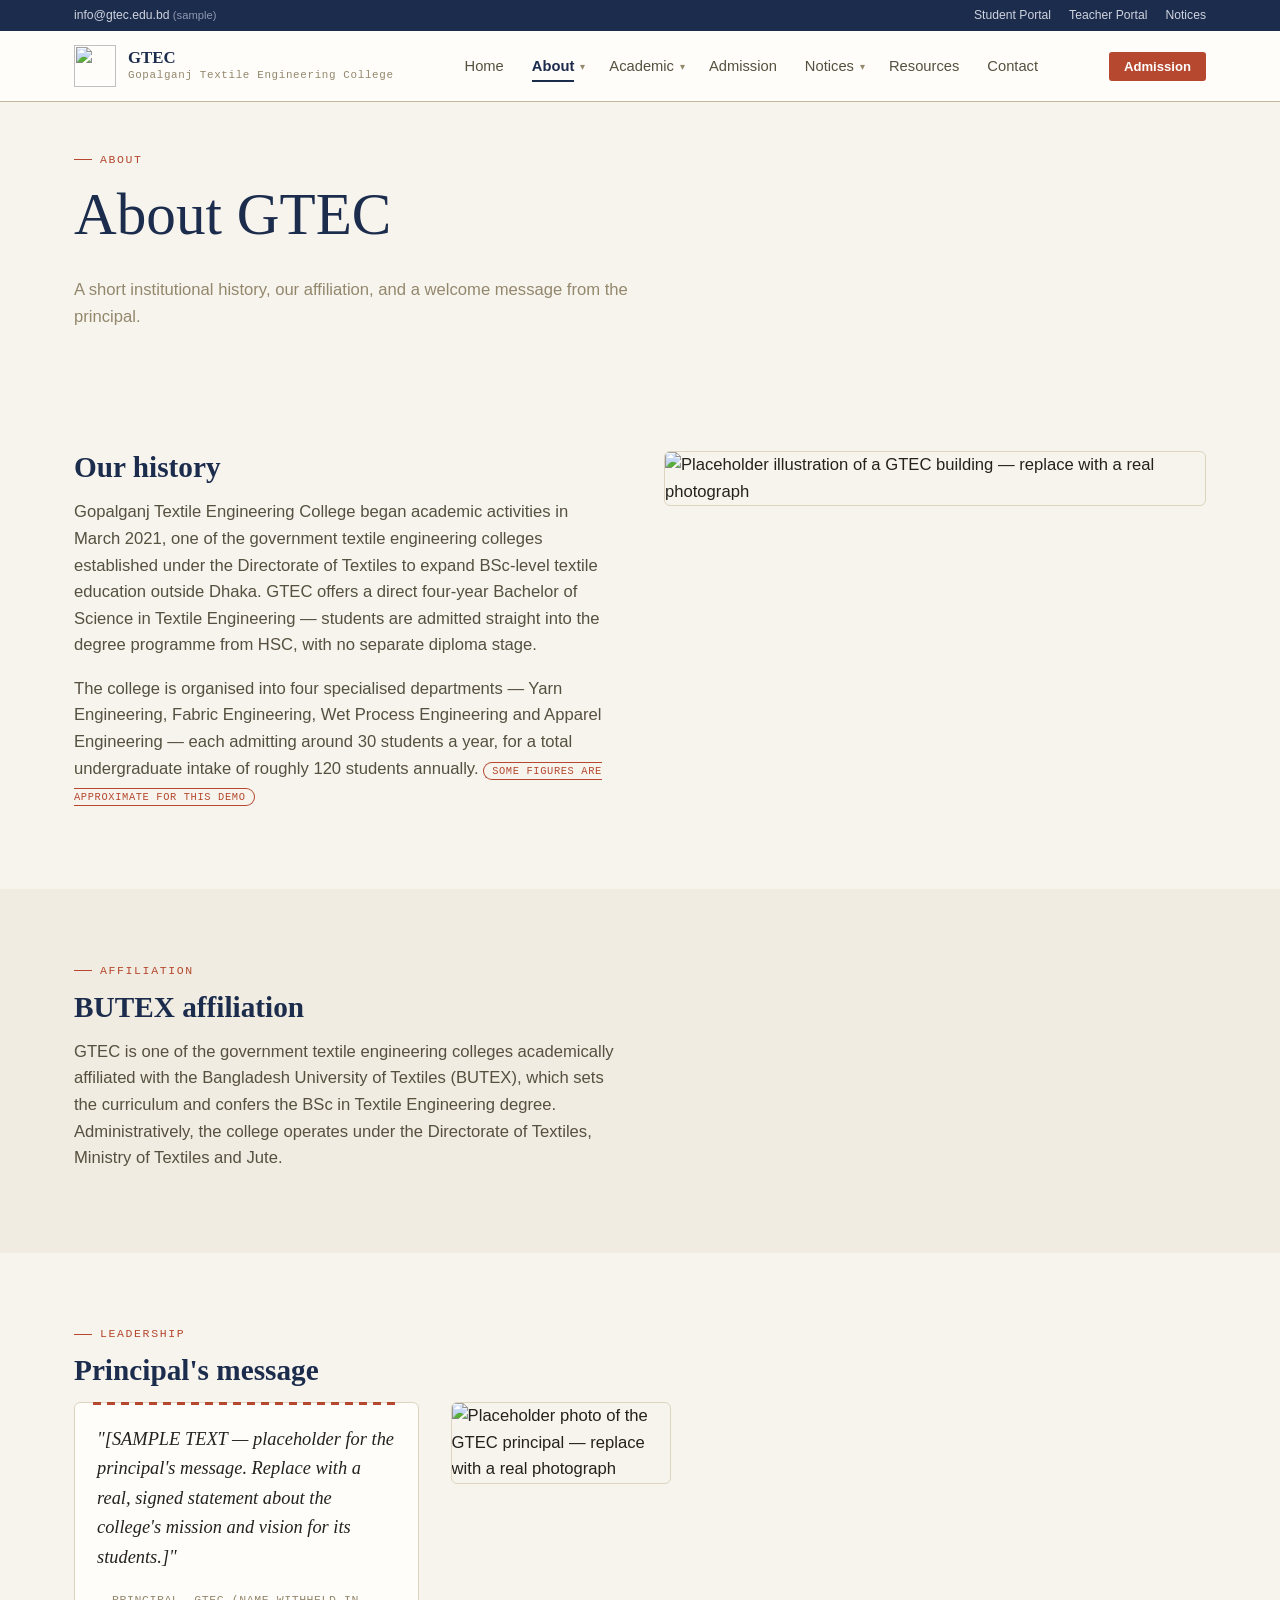
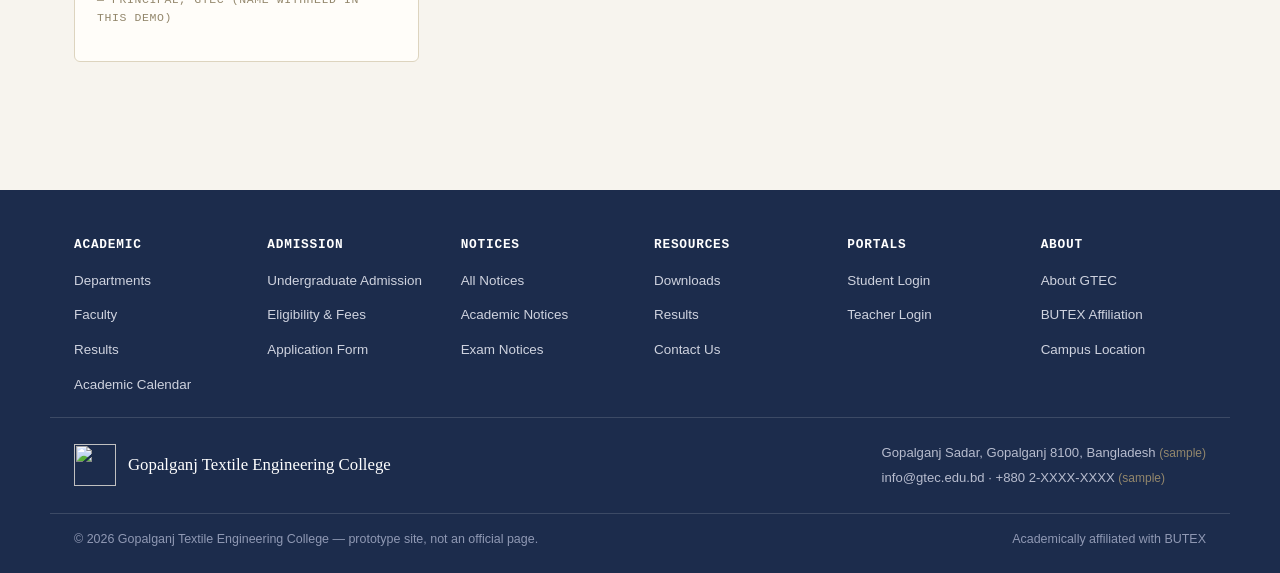
==== commit 77694275: "Clean up about.html by removing demo content Removed demo banner and simplified welcome message." ====
--- a/about.html
+++ b/about.html
@@ -73,23 +73,12 @@
     </div>
   </header>
 
-    <div class="shell" style="padding-top:18px;">
-      <div class="banner banner-demo">
-        <strong style="margin:0;">&#9888;</strong>
-        <div>
-          <strong>Prototype demo — not the live GTEC site.</strong>
-          Every page, notice, name, and figure below is sample content built to show what an official
-          site could look like. No real student or teacher data is used anywhere on this site.
-        </div>
-      </div>
-    </div>
-
   <section class="section-tight">
     <div class="shell">
       <span class="eyebrow">About</span>
       <h1>About GTEC</h1>
       <p class="muted" style="max-width:60ch;">A short institutional history, our affiliation, and a
-      welcome message from the principal. [SAMPLE TEXT throughout — replace with GTEC's real copy.]</p>
+      welcome message from the principal.</p>
     </div>
   </section>
 
